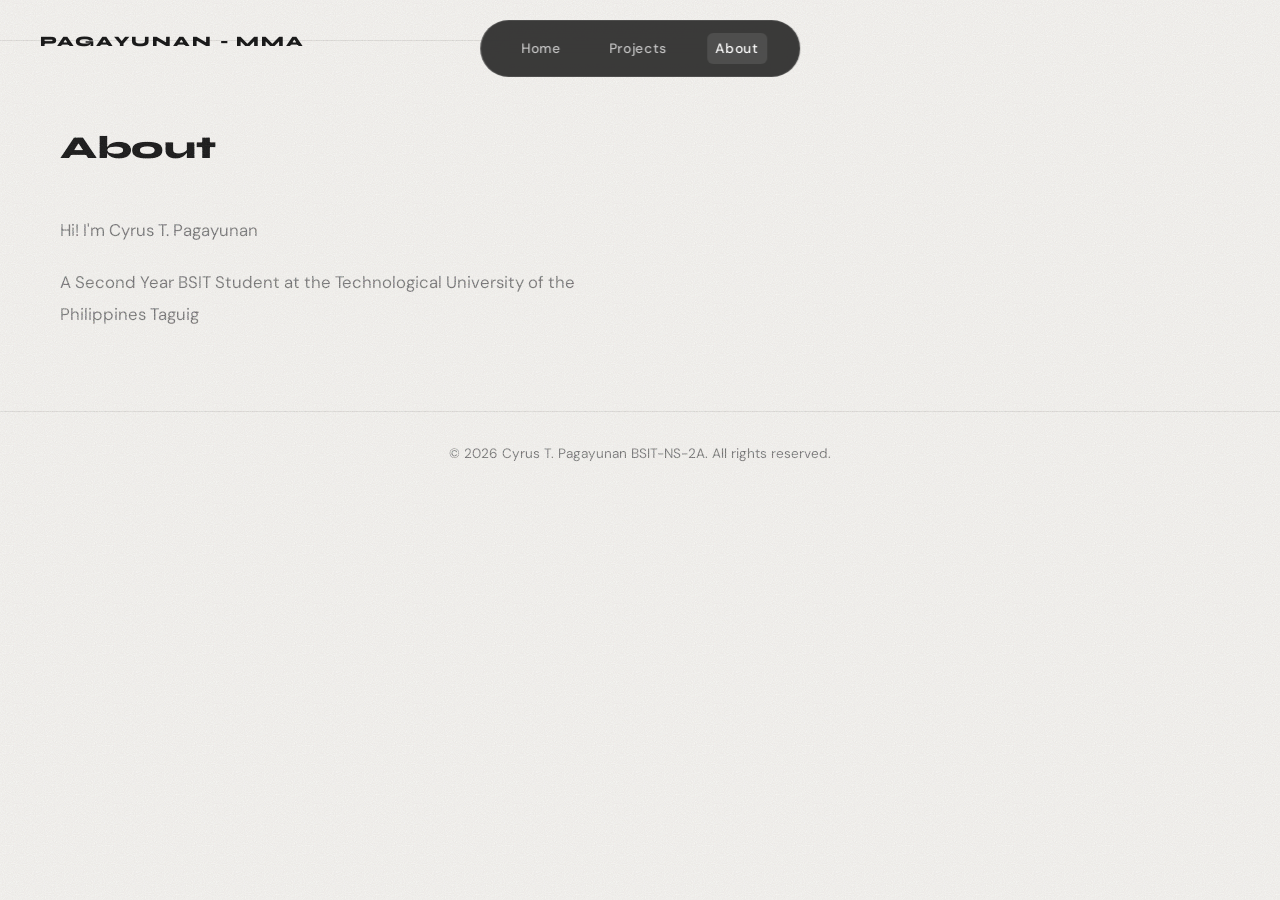
==== about.html @ d6b0d002 "CSS Update" ====
<!DOCTYPE html>
<html lang="en">
<head>
  <meta charset="UTF-8" />
  <meta name="viewport" content="width=device-width, initial-scale=1.0"/>
  <title>About | Pagayunan - MMA</title>
  <link rel="stylesheet" href="style.css" />
  <link href="https://fonts.googleapis.com/css2?family=Syne:wght@400;600;700;800&family=DM+Sans:ital,wght@0,300;0,400;0,500;1,300&display=swap" rel="stylesheet"/>
</head>
<body>

  <!-- NAVBAR -->
  <nav class="navbar">
    <a href="index.html" class="brand-logo">PAGAYUNAN - MMA</a>
    <ul class="nav-links">
      <li><a href="index.html">Home</a></li>
      <li><a href="index.html#projects">Projects</a></li>
      <li><a href="about.html" class="active">About</a></li>
    </ul>
  </nav>

  <!-- ABOUT HERO -->
  <section class="about">
    <h2 class="section-title">About</h2>
    <div class="about-content">
      <p>Hi! I'm Cyrus T. Pagayunan</p>
      <p style="margin-top: 20px;">A Second Year BSIT Student at the Technological University of the Philippines Taguig</p>
    </div>
  </section>

  <!-- FOOTER -->
  <footer class="footer">
    <p>© 2026 Cyrus T. Pagayunan BSIT-NS-2A. All rights reserved.</p>
  </footer>

</body>
</html>
---- style.css ----
/* =============================================
   GLOBAL RESET & VARIABLES
   ============================================= */
*, *::before, *::after {
  margin: 0;
  padding: 0;
  box-sizing: border-box;
}

:root {
  --bg:        #EAE8E4;
  --bg2:       #D9D7D3;
  --bg3:       #CFC8C0;
  --border:    #D0CECA;
  --text:      #1A1A1A;
  --text-muted:#666666;
  --accent:    #1A1A1A;
  --accent2:   #333333;
  --radius:    12px;
  --font-head: 'Syne', sans-serif;
  --font-body: 'DM Sans', sans-serif;
}

html { scroll-behavior: smooth; }

body {
  background-color: var(--bg);
  color: var(--text);
  font-family: var(--font-body);
  font-size: 16px;
  line-height: 1.7;
  position: relative;
  animation: pageTransition 0.6s ease-out;
}

@keyframes pageTransition {
  from {
    opacity: 0;
    transform: translateY(10px);
  }
  to {
    opacity: 1;
    transform: translateY(0);
  }
}

body::before {
  content: '';
  position: fixed;
  top: 0;
  left: 0;
  width: 100%;
  height: 100%;
  background-image: url('data:image/svg+xml,<svg xmlns="http://www.w3.org/2000/svg" width="100" height="100"><filter id="noise"><feTurbulence type="fractalNoise" baseFrequency="0.9" numOctaves="4" /><feColorMatrix type="saturate" values="0.3" /></filter><rect width="100" height="100" fill="%23EAE8E4" filter="url(%23noise)" /><rect width="100" height="100" fill="%231A1A1A" opacity="0.03" filter="url(%23noise)" /></svg>');
  pointer-events: none;
  z-index: 1;
  mix-blend-mode: overlay;
}

a { text-decoration: none; color: inherit; }
img { max-width: 100%; display: block; border-radius: var(--radius); }

/* =============================================
   NAVBAR
   ============================================= */
.navbar {
  display: flex;
  align-items: center;
  justify-content: space-between;
  padding: 20px 40px;
  position: relative;
  z-index: 100;
  pointer-events: none;
}

.brand-logo {
  font-family: var(--font-head);
  font-weight: 800;
  font-size: 0.9rem;
  letter-spacing: 0.15em;
  color: var(--text);
  pointer-events: auto;
  z-index: 101;
  position: absolute;
  top: 30px;
  left: 40px;
  text-decoration: none;
  transition: all 0.2s ease;
}

.brand-logo:hover {
  opacity: 0.7;
  letter-spacing: 0.2em;
}

.nav-links {
  list-style: none;
  display: flex;
  gap: 32px;
  position: fixed;
  top: 20px;
  left: 50%;
  transform: translateX(-50%);
  background: rgba(26, 26, 26, 0.85);
  backdrop-filter: blur(12px);
  border: 1px solid rgba(255, 255, 255, 0.1);
  border-radius: 50px;
  padding: 12px 32px;
  pointer-events: auto;
  z-index: 101;
}

.nav-links a {
  font-size: 0.85rem;
  font-weight: 500;
  color: #ffffff;
  letter-spacing: 0.05em;
  transition: all 0.2s ease;
  opacity: 0.7;
  display: inline-block;
  padding: 4px 8px;
  border-radius: 6px;
}

.nav-links a:hover,
.nav-links a.active {
  color: #ffffff;
  opacity: 1;
  background: rgba(255, 255, 255, 0.1);
}

/* =============================================
   HERO (index.html)
   ============================================= */
.hero {
  min-height: 88vh;
  display: flex;
  flex-direction: column;
  justify-content: center;
  padding: 80px 60px;
  position: relative;
  overflow: hidden;
}

.hero::before {
  content: '';
  position: absolute;
  top: -200px; right: -200px;
  width: 600px; height: 600px;
  border-radius: 50%;
  background: radial-gradient(circle, rgba(26,26,26,0.04) 0%, transparent 70%);
  pointer-events: none;
}

.hero-tag {
  font-size: 0.8rem;
  letter-spacing: 0.25em;
  text-transform: uppercase;
  color: var(--accent);
  margin-bottom: 20px;
  font-weight: 500;
}

.hero-title {
  font-family: var(--font-head);
  font-size: clamp(3.5rem, 9vw, 7rem);
  font-weight: 800;
  line-height: 1;
  letter-spacing: -0.02em;
  margin-bottom: 24px;
}

.hero-title .accent { color: var(--accent); }

.hero-sub {
  max-width: 480px;
  color: var(--text-muted);
  font-size: 1.05rem;
  margin-bottom: 40px;
}

.btn-primary {
  display: inline-block;
  background: var(--accent);
  color: #EAE8E4;
  font-family: var(--font-head);
  font-weight: 700;
  font-size: 0.9rem;
  letter-spacing: 0.08em;
  text-transform: uppercase;
  padding: 14px 32px;
  border-radius: 100px;
  transition: opacity 0.2s, transform 0.2s;
}

.btn-primary:hover {
  opacity: 0.85;
  transform: translateY(-2px);
}

/* =============================================
   SECTION TITLES
   ============================================= */
.section-title {
  font-family: var(--font-head);
  font-size: 2rem;
  font-weight: 800;
  letter-spacing: -0.01em;
  margin-bottom: 40px;
}

/* =============================================
   PROJECTS GRID (index.html)
   ============================================= */
.projects {
  padding: 80px 60px;
  border-top: 1px solid var(--border);
}

.projects-grid {
  display: grid;
  grid-template-columns: repeat(auto-fill, minmax(320px, 1fr));
  gap: 24px;
}

.project-card {
  background: var(--bg2);
  border: 1px solid var(--border);
  border-radius: var(--radius);
  overflow: hidden;
  transition: transform 0.25s, border-color 0.25s;
  display: block;
}

.project-card:hover {
  transform: translateY(-6px);
  border-color: var(--accent);
}

.placeholder-card { cursor: default; }
.placeholder-card:hover { transform: none; border-color: var(--border); }

.card-thumb {
  background: var(--bg3);
  height: 200px;
  display: flex;
  align-items: center;
  justify-content: center;
  border-bottom: 1px solid var(--border);
}

.card-thumb-placeholder { font-size: 3rem; }

.card-body { padding: 24px; }

.card-tag {
  font-size: 0.72rem;
  letter-spacing: 0.18em;
  text-transform: uppercase;
  color: var(--accent);
  font-weight: 600;
}

.card-body h3 {
  font-family: var(--font-head);
  font-size: 1.2rem;
  font-weight: 700;
  margin: 8px 0;
}

.card-body p {
  color: var(--text-muted);
  font-size: 0.9rem;
  margin-bottom: 16px;
}

.card-tools {
  display: flex;
  flex-wrap: wrap;
  gap: 8px;
}

.card-tools span {
  font-size: 0.75rem;
  padding: 4px 10px;
  background: var(--bg3);
  border: 1px solid var(--border);
  border-radius: 100px;
  color: var(--text-muted);
}

/* =============================================
   IFRAME CONTAINER
   ============================================= */
.iframe-container {
  background: var(--bg2);
  border: 1px solid #1A1A1A;
  border-radius: var(--radius);
  overflow: hidden;
  min-height: 600px;
  display: flex;
  align-items: center;
  justify-content: center;
}

.preview-iframe {
  width: 100%;
  height: 100%;
  border: none;
  min-height: 600px;
}

/* =============================================
   ABOUT (index.html)
   ============================================= */
.about {
  padding: 80px 60px;
  border-top: 1px solid var(--border);
  max-width: 700px;
}

.about-content p {
  font-size: 1.05rem;
  color: var(--text-muted);
  line-height: 1.9;
}

/* =============================================
   FOOTER
   ============================================= */
.footer {
  padding: 30px 60px;
  border-top: 1px solid var(--border);
  text-align: center;
  color: var(--text-muted);
  font-size: 0.85rem;
}

/* =============================================
   PROJECT PAGE HERO (rotoscope.html)
   ============================================= */
.project-hero {
  padding: 80px 60px 60px;
  border-bottom: 1px solid var(--border);
}

.back-link {
  display: inline-flex;
  align-items: center;
  gap: 8px;
  font-size: 0.85rem;
  color: var(--text-muted);
  margin-bottom: 32px;
  transition: color 0.2s;
}
.back-link:hover { color: var(--text); }

.project-hero-tag {
  font-size: 0.78rem;
  letter-spacing: 0.2em;
  text-transform: uppercase;
  color: var(--accent);
  font-weight: 600;
  margin-bottom: 16px;
}

.project-hero h1 {
  font-family: var(--font-head);
  font-size: clamp(2rem, 5vw, 3.8rem);
  font-weight: 800;
  line-height: 1.1;
  letter-spacing: -0.02em;
  margin-bottom: 16px;
  max-width: 700px;
}

.project-hero p {
  color: var(--text-muted);
  font-size: 1.05rem;
  max-width: 580px;
  margin-bottom: 28px;
}

.tool-badges {
  display: flex;
  flex-wrap: wrap;
  gap: 10px;
  margin-bottom: 8px;
}

.tool-badge {
  font-size: 0.8rem;
  font-weight: 500;
  padding: 6px 16px;
  background: var(--bg3);
  border: 1px solid var(--border);
  border-radius: 100px;
  color: var(--text);
}

.disclaimer {
  font-size: 0.8rem;
  color: var(--text-muted);
  font-style: italic;
  margin-top: 12px;
}

/* =============================================
   VIDEO SECTION
   ============================================= */
.video-section {
  padding: 60px;
  border-bottom: 1px solid var(--border);
}

.video-wrapper {
  position: relative;
  padding-bottom: 56.25%;
  height: 0;
  border-radius: var(--radius);
  overflow: hidden;
  background: var(--bg3);
  max-width: 900px;
}

.video-wrapper iframe {
  position: absolute;
  top: 0; left: 0;
  width: 100%; height: 100%;
  border: none;
  border-radius: var(--radius);
}

.video-placeholder {
  position: absolute;
  top: 0; left: 0;
  width: 100%; height: 100%;
  display: flex;
  align-items: center;
  justify-content: center;
  background: var(--bg3);
  border: 2px dashed var(--border);
  border-radius: var(--radius);
  font-size: 1.1rem;
  color: var(--text-muted);
}

.video-placeholder p {
  margin: 0;
}

/* =============================================
   STEPS SECTION
   ============================================= */
.steps-section {
  padding: 80px 60px;
  border-bottom: 1px solid var(--border);
}

.steps-list {
  display: flex;
  flex-direction: column;
  gap: 60px;
  max-width: 860px;
}

.step-item {
  display: grid;
  grid-template-columns: 60px 1fr;
  gap: 24px;
  align-items: start;
}

.step-num {
  font-family: var(--font-head);
  font-size: 3rem;
  font-weight: 800;
  color: var(--border);
  line-height: 1;
  user-select: none;
}

.step-text h5 {
  font-family: var(--font-head);
  font-size: 1.1rem;
  font-weight: 700;
  margin-bottom: 8px;
  color: var(--text);
}

.step-text p {
  color: var(--text-muted);
  font-size: 0.95rem;
  margin-bottom: 16px;
}

.step-text img {
  width: 100%;
  max-width: 600px;
  border: 1px solid var(--border);
  border-radius: var(--radius);
}

/* =============================================
   WEEKLY PROGRESS TABS
   ============================================= */
.progress-section {
  padding: 80px 60px;
}

.weeks-tabs {
  display: flex;
  flex-wrap: wrap;
  gap: 8px;
  margin-bottom: 40px;
}

.week-btn {
  padding: 8px 18px;
  border: 1px solid var(--border);
  border-radius: 100px;
  background: transparent;
  color: var(--text-muted);
  font-family: var(--font-body);
  font-size: 0.85rem;
  cursor: pointer;
  transition: all 0.2s;
}

.week-btn:hover {
  border-color: var(--accent);
  color: var(--text);
}

.week-btn.active {
  background: var(--accent);
  border-color: var(--accent);
  color: #EAE8E4;
  font-weight: 600;
}

.week-content {
  background: var(--bg2);
  border: 1px solid var(--border);
  border-radius: var(--radius);
  padding: 36px;
  min-height: 200px;
  animation: fadeIn 0.3s ease;
}

.week-content h4 {
  font-family: var(--font-head);
  font-size: 1.1rem;
  margin-bottom: 12px;
  color: var(--accent);
}

.week-content p {
  color: var(--text-muted);
  font-size: 0.95rem;
}

@keyframes fadeIn {
  from { opacity: 0; transform: translateY(10px); }
  to   { opacity: 1; transform: translateY(0); }
}

/* =============================================
   RESPONSIVE
   ============================================= */
@media (max-width: 768px) {
  .navbar { padding: 16px 24px; }
  .nav-links { gap: 20px; }
  .hero, .projects, .about, .footer,
  .project-hero, .video-section,
  .steps-section, .progress-section { padding-left: 24px; padding-right: 24px; }
  .step-item { grid-template-columns: 40px 1fr; }
  .step-num { font-size: 2rem; }
}

/* =============================================
   SOLARSYSTEM
   ============================================= */

.solar-body {
  height: 100%;
  overflow: hidden;
  display: flex;
  align-items: center;
  justify-content: center;
}

.solar-container {
  text-align: center;
  display: flex;
  flex-direction: column;
  align-items: center;
  justify-content: center;
  padding: 40px 20px;
}

.solar-title {
  font-family: var(--font-head);
  font-size: clamp(2.5rem, 8vw, 4.5rem);
  font-weight: 800;
  letter-spacing: -0.02em;
  line-height: 1;
  margin-bottom: 20px;
}

.solar-hr {
  width: 60px;
  height: 1px;
  background-color: var(--text);
  border: none;
  margin: 24px 0;
}

.solar-sub {
  font-family: var(--font-body);
  font-size: clamp(0.9rem, 2vw, 1.1rem);
  font-weight: 400;
  letter-spacing: 0.1em;
  text-transform: uppercase;
  color: var(--text);
  opacity: 0.8;
}
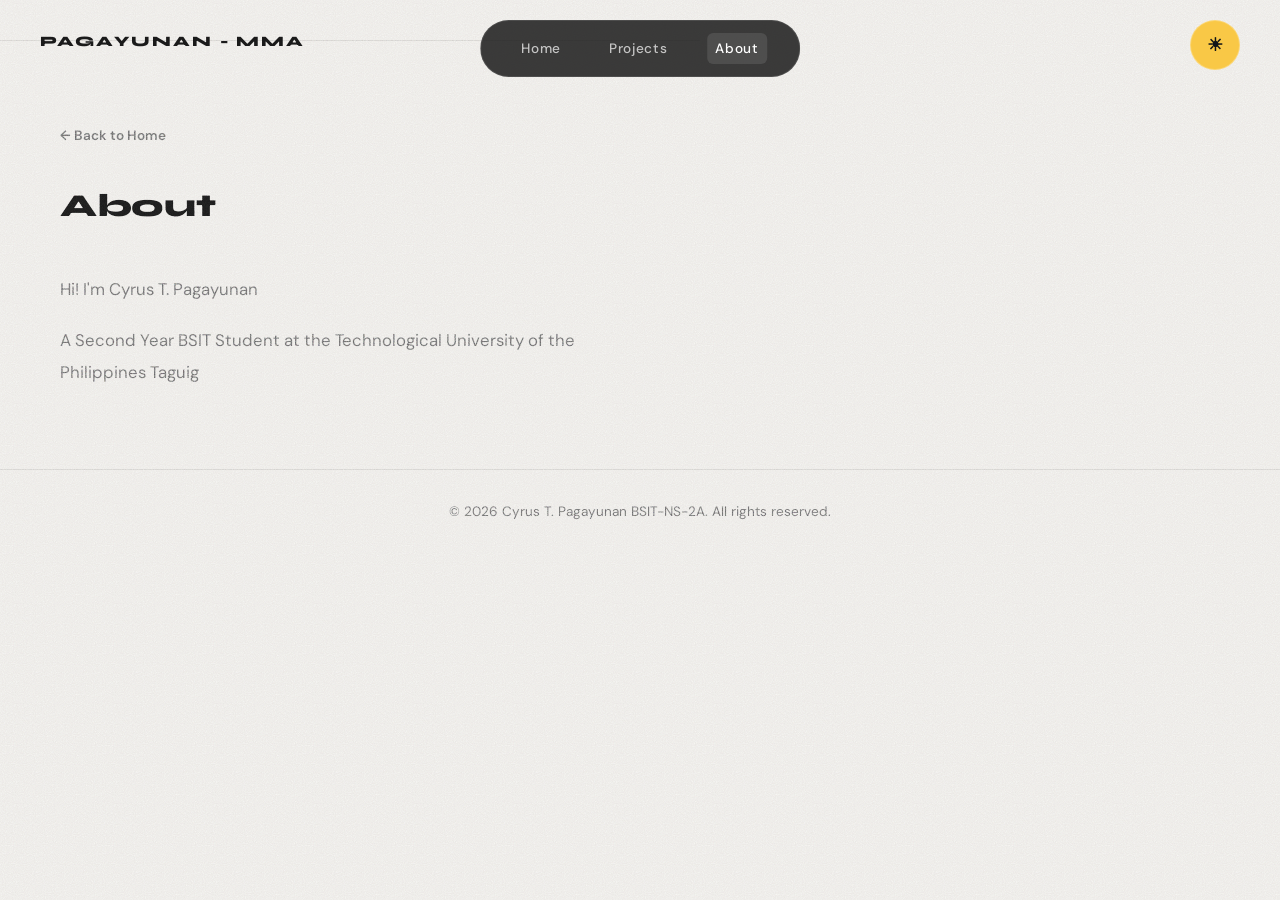
==== commit cd9df3d7: "dark mode" ====
--- a/about.html
+++ b/about.html
@@ -1,13 +1,13 @@
 <!DOCTYPE html>
 <html lang="en">
 <head>
-  <meta charset="UTF-8" />
-  <meta name="viewport" content="width=device-width, initial-scale=1.0"/>
+  <meta charset="UTF-8">
+  <meta name="viewport" content="width=device-width, initial-scale=1.0">
   <title>About | Pagayunan - MMA</title>
-  <link rel="stylesheet" href="style.css" />
-  <link href="https://fonts.googleapis.com/css2?family=Syne:wght@400;600;700;800&family=DM+Sans:ital,wght@0,300;0,400;0,500;1,300&display=swap" rel="stylesheet"/>
+  <link rel="stylesheet" href="style.css">
+  <link href="https://fonts.googleapis.com/css2?family=Syne:wght@400;600;700;800&family=DM+Sans:ital,wght@0,300;0,400;0,500;1,300&display=swap" rel="stylesheet">
 </head>
-<body>
+<body id="top">
 
   <!-- NAVBAR -->
   <nav class="navbar">
@@ -17,10 +17,12 @@
       <li><a href="index.html#projects">Projects</a></li>
       <li><a href="about.html" class="active">About</a></li>
     </ul>
+    <button type="button" class="theme-toggle" aria-label="Toggle dark mode">☀</button>
   </nav>
 
   <!-- ABOUT HERO -->
   <section class="about">
+    <a href="index.html" class="back-link">← Back to Home</a>
     <h2 class="section-title">About</h2>
     <div class="about-content">
       <p>Hi! I'm Cyrus T. Pagayunan</p>
@@ -33,5 +35,30 @@
     <p>© 2026 Cyrus T. Pagayunan BSIT-NS-2A. All rights reserved.</p>
   </footer>
 
+  <a href="#top" class="back-to-top">↑</a>
+  <script>
+    const backTopBtn = document.querySelector('.back-to-top');
+    const themeToggle = document.querySelector('.theme-toggle');
+    const applyTheme = theme => {
+      document.body.classList.toggle('dark', theme === 'dark');
+      if (!themeToggle) return;
+      themeToggle.textContent = theme === 'dark' ? '☾' : '☀';
+      themeToggle.style.color = theme === 'dark' ? '#FFFFFF' : '#111418';
+    };
+    const savedTheme = localStorage.getItem('theme');
+    applyTheme(savedTheme === 'dark' ? 'dark' : 'light');
+    if (themeToggle) {
+      themeToggle.addEventListener('click', () => {
+        const next = document.body.classList.contains('dark') ? 'light' : 'dark';
+        applyTheme(next);
+        localStorage.setItem('theme', next);
+      });
+    }
+    window.addEventListener('scroll', () => {
+      if (!backTopBtn) return;
+      if (window.scrollY > 260) backTopBtn.classList.add('show');
+      else backTopBtn.classList.remove('show');
+    });
+  </script>
 </body>
 </html>
--- a/style.css
+++ b/style.css
@@ -7,26 +7,14 @@
   box-sizing: border-box;
 }
 
-:root {
-  --bg:        #EAE8E4;
-  --bg2:       #D9D7D3;
-  --bg3:       #CFC8C0;
-  --border:    #D0CECA;
-  --text:      #1A1A1A;
-  --text-muted:#666666;
-  --accent:    #1A1A1A;
-  --accent2:   #333333;
-  --radius:    12px;
-  --font-head: 'Syne', sans-serif;
-  --font-body: 'DM Sans', sans-serif;
-}
+
 
 html { scroll-behavior: smooth; }
 
 body {
-  background-color: var(--bg);
-  color: var(--text);
-  font-family: var(--font-body);
+  background-color: #EAE8E4;
+  color: #1A1A1A;
+  font-family: 'DM Sans', sans-serif;
   font-size: 16px;
   line-height: 1.7;
   position: relative;
@@ -58,7 +46,7 @@
 }
 
 a { text-decoration: none; color: inherit; }
-img { max-width: 100%; display: block; border-radius: var(--radius); }
+img { max-width: 100%; display: block; border-radius: 12px; }
 
 /* =============================================
    NAVBAR
@@ -70,16 +58,14 @@
   padding: 20px 40px;
   position: relative;
   z-index: 100;
-  pointer-events: none;
 }
 
 .brand-logo {
-  font-family: var(--font-head);
+  font-family: 'Syne', sans-serif;
   font-weight: 800;
   font-size: 0.9rem;
   letter-spacing: 0.15em;
-  color: var(--text);
-  pointer-events: auto;
+  color: #1A1A1A;
   z-index: 101;
   position: absolute;
   top: 30px;
@@ -102,12 +88,199 @@
   left: 50%;
   transform: translateX(-50%);
   background: rgba(26, 26, 26, 0.85);
-  backdrop-filter: blur(12px);
   border: 1px solid rgba(255, 255, 255, 0.1);
   border-radius: 50px;
   padding: 12px 32px;
-  pointer-events: auto;
   z-index: 101;
+  /* nav-links uses hardcoded colors for dark contrast, no var fallbacks needed */
+}
+
+.theme-toggle {
+  position: absolute;
+  top: 20px;
+  right: 40px;
+  z-index: 102;
+  width: 50px;
+  height: 50px;
+  border: 1px solid rgba(255, 255, 255, 0.25);
+  border-radius: 50%;
+  background: #F9C846;
+  color: #111418;
+  display: grid;
+  place-items: center;
+  font-size: 1.1rem;
+  font-family: 'Segoe UI Symbol', Arial, sans-serif;
+  font-weight: 700;
+  cursor: pointer;
+  transition: transform 0.2s ease, background 0.2s ease, border-color 0.2s ease;
+}
+
+.theme-toggle:hover {
+  transform: translateY(-2px);
+  background: #F9D66A;
+}
+
+body.dark .theme-toggle {
+  background: #FFD74A;
+  color: #FFFFFF;
+  border-color: rgba(255, 255, 255, 0.4);
+}
+
+body.dark {
+  background-color: #0D1117;
+  color: #E5E7EB;
+  animation: none;
+}
+
+body.dark .brand-logo,
+body.dark .hero-tag,
+body.dark .project-hero-tag,
+body.dark .section-title,
+body.dark .card-tag,
+body.dark .solar-hero h1,
+body.dark .solar-hero p,
+body.dark .about-content p,
+body.dark .planet-description,
+body.dark .planet-meta .meta-item,
+body.dark .planet-meta .meta-item span,
+body.dark .planet-meta .info-label,
+body.dark .planet-meta .info-value,
+body.dark .planet-stats,
+body.dark .planet-stats .planet-stat,
+body.dark .planet-stats .planet-stat span,
+body.dark .planet-card h2,
+body.dark .planet-card span,
+body.dark .footer,
+body.dark .week-card p,
+body.dark .back-link,
+body.dark .calculator-card p,
+body.dark .calculator-button,
+body.dark .calculator-footnote,
+body.dark .info-label,
+body.dark .info-value {
+  color: #E5E7EB;
+}
+
+body.dark .solar-hero .back-link {
+  color: #E5E7EB;
+}
+
+body.dark .step-num,
+body.dark .step-text h3,
+body.dark .step-text p,
+body.dark .step-text img,
+body.dark .tools-grid .tool-item h4,
+body.dark .tools-grid .tool-item p,
+body.dark .planet-meta .meta-item,
+body.dark .planet-meta .meta-item span,
+body.dark .planet-meta .info-label,
+body.dark .planet-meta .info-value,
+body.dark .planet-stat,
+body.dark .planet-stat .stat-label,
+body.dark .planet-stat .stat-value {
+  color: #E5E7EB;
+}
+
+body.dark .step-num {
+  color: #BCCAD6;
+}
+
+body.dark .step-text img {
+  border-color: rgba(255, 255, 255, 0.12);
+}
+
+body.dark .planet-meta .meta-item {
+  background: rgba(255, 255, 255, 0.03);
+  border: 1px solid rgba(255, 255, 255, 0.08);
+  border-radius: 18px;
+  padding: 16px;
+}
+
+body.dark .planet-stat + .planet-stat {
+  border-top-color: rgba(255, 255, 255, 0.12);
+}
+
+body.dark .navbar {
+  background: transparent;
+}
+
+body.dark .nav-links {
+  background: rgba(10, 14, 22, 0.92);
+  border-color: rgba(255, 255, 255, 0.12);
+}
+
+body.dark .nav-links a {
+  color: #F4F7FB;
+}
+
+body.dark .btn-primary {
+  background: #EAE8E4;
+  color: #111418;
+}
+
+body.dark .project-card,
+body.dark .week-card,
+body.dark .planet-card,
+body.dark .about,
+body.dark .orbit-placeholder,
+body.dark .video-wrapper,
+body.dark .orbit-video-wrapper,
+body.dark .calculator-card,
+body.dark .calculator-input,
+body.dark .calculator-button,
+body.dark .tools-grid .tool-item {
+  background: #141A24;
+  border-color: rgba(255, 255, 255, 0.08);
+}
+
+body.dark .planet-card {
+  background: #141A24;
+}
+
+body.dark .planet-meta .meta-item,
+body.dark .planet-stats,
+body.dark .planet-stats .planet-stat,
+body.dark .planet-card .planet-info-wrapper,
+body.dark .planet-card .meta-item,
+body.dark .calculator-card,
+body.dark .calculator-card-header h2,
+body.dark .calculator-card p,
+body.dark .calculator-button,
+body.dark .calculator-footnote,
+body.dark .planet-card h2,
+body.dark .planet-card span,
+body.dark .info-label,
+body.dark .info-value {
+  color: #E5E7EB;
+}
+
+body.dark .card-thumb {
+  background: #1D242E;
+}
+
+body.dark .section-title {
+  color: #F4F7FB;
+}
+
+body.dark .footer {
+  color: #8B96A4;
+}
+
+body.dark .card-body p,
+body.dark .solar-hero p,
+body.dark .overview-section p,
+body.dark .planet-description,
+body.dark .planet-meta .meta-item,
+body.dark .planet-meta .meta-item span,
+body.dark .card-tag,
+body.dark .card-tools span,
+body.dark .stat-label,
+body.dark .stat-value,
+body.dark .week-card p,
+body.dark .card-thumb-placeholder,
+body.dark .back-link,
+body.dark .hero-sub {
+  color: #E5E7EB;
 }
 
 .nav-links a {
@@ -156,13 +329,13 @@
   font-size: 0.8rem;
   letter-spacing: 0.25em;
   text-transform: uppercase;
-  color: var(--accent);
+  color: #1A1A1A;
   margin-bottom: 20px;
   font-weight: 500;
 }
 
 .hero-title {
-  font-family: var(--font-head);
+  font-family: 'Syne', sans-serif;
   font-size: clamp(3.5rem, 9vw, 7rem);
   font-weight: 800;
   line-height: 1;
@@ -170,20 +343,20 @@
   margin-bottom: 24px;
 }
 
-.hero-title .accent { color: var(--accent); }
+.hero-title .accent { color: #1A1A1A; }
 
 .hero-sub {
   max-width: 480px;
-  color: var(--text-muted);
+  color: #666666;
   font-size: 1.05rem;
   margin-bottom: 40px;
 }
 
 .btn-primary {
   display: inline-block;
-  background: var(--accent);
+  background: #1A1A1A;
   color: #EAE8E4;
-  font-family: var(--font-head);
+  font-family: 'Syne', sans-serif;
   font-weight: 700;
   font-size: 0.9rem;
   letter-spacing: 0.08em;
@@ -198,11 +371,53 @@
   transform: translateY(-2px);
 }
 
+.back-link {
+  display: inline-flex;
+  align-items: center;
+  gap: 0.5rem;
+  color: #1A1A1A;
+  font-weight: 600;
+  text-decoration: none;
+  transition: opacity 0.2s ease;
+}
+
+.back-link:hover {
+  opacity: 0.8;
+}
+
+.back-to-top {
+  position: fixed;
+  bottom: 28px;
+  right: 28px;
+  z-index: 999;
+  display: inline-flex;
+  align-items: center;
+  justify-content: center;
+  width: 52px;
+  height: 52px;
+  border-radius: 50%;
+  background: rgba(26, 26, 26, 0.92);
+  color: #F4F2EE;
+  text-decoration: none;
+  font-size: 0.95rem;
+  opacity: 0;
+  visibility: hidden;
+  transform: translateY(10px);
+  transition: opacity 0.25s ease, transform 0.25s ease, visibility 0.25s ease;
+  box-shadow: 0 18px 40px rgba(0, 0, 0, 0.25);
+}
+
+.back-to-top.show {
+  opacity: 1;
+  visibility: visible;
+  transform: translateY(0);
+}
+
 /* =============================================
    SECTION TITLES
    ============================================= */
 .section-title {
-  font-family: var(--font-head);
+  font-family: 'Syne', sans-serif;
   font-size: 2rem;
   font-weight: 800;
   letter-spacing: -0.01em;
@@ -214,88 +429,819 @@
    ============================================= */
 .projects {
   padding: 80px 60px;
-  border-top: 1px solid var(--border);
+  border-top: 1px solid #D0CECA;
 }
 
 .projects-grid {
   display: grid;
-  grid-template-columns: repeat(auto-fill, minmax(320px, 1fr));
+  grid-template-columns: repeat(auto-fit, minmax(320px, 420px));
+  justify-content: center;
   gap: 24px;
 }
 
 .project-card {
-  background: var(--bg2);
-  border: 1px solid var(--border);
-  border-radius: var(--radius);
+  background: #D9D7D3;
+  border: 1px solid #D0CECA;
+  border-radius: 20px;
   overflow: hidden;
-  transition: transform 0.25s, border-color 0.25s;
-  display: block;
+  transition: transform 0.3s ease, box-shadow 0.3s ease, border-color 0.3s ease;
+  position: relative;
+  display: flex;
+  flex-direction: column;
+  align-items: center;
+  text-align: center;
+}
+
+.project-card::before {
+  content: '';
+  position: absolute;
+  inset: 0;
+  border-radius: inherit;
+  box-shadow: inset 0 0 0 rgba(255, 255, 255, 0);
+  opacity: 0;
+  transition: opacity 0.3s ease;
+  pointer-events: none;
 }
 
 .project-card:hover {
-  transform: translateY(-6px);
-  border-color: var(--accent);
+  transform: translateY(-8px);
+  border-color: #1A1A1A;
+  box-shadow: 0 28px 60px rgba(26, 26, 26, 0.14), 0 0 42px rgba(66, 120, 255, 0.18);
+}
+
+.project-card:hover::before {
+  opacity: 1;
+  box-shadow: inset 0 0 120px rgba(66, 120, 255, 0.08);
 }
 
 .placeholder-card { cursor: default; }
-.placeholder-card:hover { transform: none; border-color: var(--border); }
+.placeholder-card:hover { transform: none; border-color: #D0CECA; }
 
 .card-thumb {
-  background: var(--bg3);
-  height: 200px;
+  background: #CFC8C0;
+  height: 220px;
   display: flex;
   align-items: center;
   justify-content: center;
-  border-bottom: 1px solid var(--border);
-}
-
-.card-thumb-placeholder { font-size: 3rem; }
-
-.card-body { padding: 24px; }
+  border-bottom: 1px solid #D0CECA;
+}
+
+.card-thumb-placeholder { font-size: 4rem; }
+
+.card-body {
+  padding: 24px;
+  display: flex;
+  flex-direction: column;
+  align-items: center;
+  gap: 12px;
+}
 
 .card-tag {
   font-size: 0.72rem;
   letter-spacing: 0.18em;
   text-transform: uppercase;
-  color: var(--accent);
+  color: #1A1A1A;
   font-weight: 600;
 }
 
 .card-body h3 {
-  font-family: var(--font-head);
-  font-size: 1.2rem;
+  font-family: 'Syne', sans-serif;
+  font-size: 1.3rem;
   font-weight: 700;
   margin: 8px 0;
 }
 
 .card-body p {
-  color: var(--text-muted);
-  font-size: 0.9rem;
+  color: #666666;
+  font-size: 0.95rem;
+  margin-bottom: 0;
+}
+
+.card-tools {
+  display: flex;
+  justify-content: center;
+  gap: 10px;
+  align-items: center;
+  margin-top: 12px;
+}
+
+.video-section {
+  padding: 80px 60px;
+}
+
+.video-wrapper {
+  width: min(100%, 760px);
+  aspect-ratio: 16 / 9;
+  margin: 0 auto;
+  border-radius: 28px;
+  overflow: hidden;
+  box-shadow: 0 32px 80px rgba(0, 0, 0, 0.18);
+  background: #000;
+}
+
+.video-wrapper iframe {
+  width: 100%;
+  height: 100%;
+  display: block;
+  border: none;
+}
+
+.progress-grid {
+  display: grid;
+  grid-template-columns: repeat(3, minmax(0, 1fr));
+  gap: 20px;
+}
+
+.week-card {
+  position: relative;
+  background: #F4F2EE;
+  border: 1px solid rgba(26, 26, 26, 0.08);
+  border-radius: 26px;
+  padding: 22px;
+  display: flex;
+  flex-direction: column;
+  align-items: center;
+  justify-content: flex-start;
+  gap: 18px;
+  transition: transform 0.25s ease, box-shadow 0.25s ease, background 0.25s ease;
+  overflow: hidden;
+}
+
+.week-card iframe {
+  width: 100%;
+  min-height: 180px;
+  border-radius: 18px;
+  border: 1px solid #D0CECA;
+}
+
+
+.week-card {
+  position: relative;
+  background: #F4F2EE;
+  border: 1px solid rgba(26, 26, 26, 0.08);
+  border-radius: 26px;
+  padding: 24px;
+  display: flex;
+  flex-direction: column;
+  align-items: center;
+  justify-content: center;
+  min-height: 180px;
+  gap: 18px;
+  transition: transform 0.25s ease, box-shadow 0.25s ease, background 0.25s ease;
+  overflow: hidden;
+}
+
+.week-card::before {
+  content: '';
+  position: absolute;
+  inset: 0;
+  border-radius: inherit;
+  background: radial-gradient(circle at top, rgba(66, 120, 255, 0.16), transparent 45%);
+  opacity: 0;
+  transition: opacity 0.25s ease;
+  pointer-events: none;
+}
+
+.week-card:hover {
+  transform: translateY(-6px);
+  box-shadow: 0 28px 60px rgba(25, 25, 25, 0.12), 0 0 40px rgba(66, 120, 255, 0.14);
+}
+
+.week-card:hover::before {
+  opacity: 1;
+}
+
+.week-badge {
+  display: inline-flex;
+  align-items: center;
+  justify-content: center;
+  padding: 10px 18px;
+  border-radius: 999px;
+  background: #1A1A1A;
+  color: #EAE8E4;
+  font-size: 0.75rem;
+  letter-spacing: 0.18em;
+  text-transform: uppercase;
+  font-weight: 700;
+}
+
+.week-thumb {
+  width: 62px;
+  height: 62px;
+  display: grid;
+  place-items: center;
+  border-radius: 20px;
+  background: rgba(26, 26, 26, 0.08);
+  font-size: 1.8rem;
+}
+
+.week-card p {
+  margin: 0;
+  color: #4A4A4A;
+  font-size: 0.95rem;
+}
+
+@media (max-width: 1024px) {
+  .projects-grid {
+    grid-template-columns: repeat(auto-fit, minmax(280px, 1fr));
+  }
+
+  .progress-grid {
+    grid-template-columns: repeat(2, minmax(0, 1fr));
+  }
+}
+
+@media (max-width: 700px) {
+  .projects-grid {
+    grid-template-columns: 1fr;
+  }
+
+  .progress-grid {
+    grid-template-columns: 1fr;
+  }
+}
+
+.orbit-stage {
+  padding: 80px 60px;
+  display: flex;
+  justify-content: center;
+  align-items: center;
+}
+
+.orbit-placeholder {
+  width: 100%;
+  max-width: 1280px;
+  padding: 22px;
+  border-radius: 28px;
+  background: #D9D7D3;
+  box-shadow: 0 28px 70px rgba(0, 0, 0, 0.14);
+  transition: transform 0.25s ease, box-shadow 0.25s ease;
+  display: flex;
+  justify-content: center;
+  align-items: center;
+}
+
+.orbit-video-wrapper {
+  width: 100%;
+  max-width: 100%;
+  aspect-ratio: 16 / 9;
+  border-radius: 28px;
+  overflow: hidden;
+  background: #000;
+}
+
+.orbit-video-wrapper video {
+  width: 100%;
+  height: 100%;
+  object-fit: cover;
+}
+
+.orbit-placeholder:hover {
+  transform: translateY(-8px);
+  box-shadow: 0 34px 90px rgba(0, 0, 0, 0.2), 0 0 48px rgba(66, 120, 255, 0.16);
+}
+
+.orbit-video-wrapper {
+  width: 100%;
+  max-width: none;
+  aspect-ratio: 16 / 9;
+  border-radius: 28px;
+  overflow: hidden;
+  background: #000;
+}
+
+.planet-video-wrapper {
+  width: 100%;
+  max-width: 840px;
+  aspect-ratio: 16 / 9;
+  border-radius: 24px;
+  overflow: hidden;
+  background: #000;
+}
+
+.planet-video {
+  width: 100%;
+  height: 100%;
+  object-fit: cover;
+  display: block;
+}
+
+.planet-grid {
+  padding: 80px 60px;
+  display: grid;
+  grid-template-columns: repeat(auto-fit, minmax(320px, 1fr));
+  gap: 28px;
+}
+
+.planet-card-shell {
+  width: 100%;
+}
+
+.planet-card {
+  background: #F4F2EE;
+  border: 1px solid rgba(26, 26, 26, 0.08);
+  border-radius: 28px;
+  padding: 24px;
+  display: grid;
+  gap: 18px;
+  transition: transform 0.25s ease, box-shadow 0.25s ease, border-color 0.25s ease;
+}
+
+.planet-card:hover {
+  transform: translateY(-8px);
+  box-shadow: 0 34px 80px rgba(25, 25, 25, 0.14), 0 0 45px rgba(66, 120, 255, 0.16);
+  border-color: rgba(66, 120, 255, 0.24);
+}
+
+.planet-info-wrapper {
+  display: grid;
+  gap: 16px;
+}
+
+.planet-meta {
+  display: grid;
+  gap: 12px;
+}
+
+.planet-description,
+.planet-meta .meta-item,
+.planet-stats {
+  color: #4A4A4A;
+}
+
+@media (max-width: 860px) {
+  .orbit-stage,
+  .planet-grid,
+  .video-section,
+  .projects,
+  .overview-section {
+    padding-left: 24px;
+    padding-right: 24px;
+  }
+}
+
+
+/* =============================================
+   SOLAR SYSTEM PORTFOLIO PAGE
+   ============================================= */
+
+.solar-hero {
+  padding: 80px 40px 60px;
+  text-align: center;
+  position: relative;
+  z-index: 2;
+}
+
+.solar-hero h1 {
+  font-size: clamp(3rem, 6vw, 4rem);
+  font-weight: 800;
+  font-family: 'Syne', sans-serif;
   margin-bottom: 16px;
-}
-
-.card-tools {
+  color: #1A1A1A;
+}
+
+.solar-hero p {
+  font-size: 1.05rem;
+  color: #666;
+  max-width: 760px;
+  margin: 0 auto;
+  line-height: 1.8;
+}
+
+.solar-hero .back-link {
+  display: block;
+  margin: 0 0 32px 0;
+  text-align: left;
+  color: #1A1A1A;
+}
+
+.solar-hero .back-link:hover {
+  color: #333;
+}
+
+.orbit-stage {
+  padding: 40px 20px 0;
+}
+
+.orbit-placeholder {
+  width: 100%;
+  max-width: none;
+  margin: 40px auto;
+  aspect-ratio: 16 / 9;
+  border-radius: 24px;
+  background: transparent;
+  border: none;
+  display: flex;
+  justify-content: center;
+  align-items: center;
+  overflow: hidden;
+}
+
+.orbit-placeholder .orbit-video-wrapper,
+.orbit-placeholder .planet-video-wrapper {
+  display: flex;
+  width: 100%;
+  height: 100%;
+  min-width: 0;
+  min-height: 0;
+  padding: 0;
+  margin: 0;
+  background: transparent;
+}
+
+.orbit-placeholder .orbit-video,
+.orbit-placeholder .planet-video {
+  width: 100%;
+  height: 100%;
+  min-width: 100%;
+  min-height: 100%;
+  object-fit: cover;
+  object-position: center;
+  display: block;
+}
+
+.overview-section {
+  padding: 60px 24px;
+  width: 100%;
+  max-width: none;
+  margin: 0 auto;
+  border-bottom: 1px solid rgba(26, 26, 26, 0.1);
+}
+
+.overview-section h2 {
+  font-size: 2.5rem;
+  font-weight: 800;
+  font-family: 'Syne', sans-serif;
+  color: #1A1A1A;
+  margin-bottom: 24px;
+}
+
+.overview-section p {
+  margin-bottom: 24px;
+  font-size: 1.05rem;
+  line-height: 1.8;
+  color: #333;
+}
+
+.calculator-section {
+  padding: 24px 24px 0;
+  width: 100%;
+  max-width: 1320px;
+  margin: 0 auto 24px;
+}
+
+.calculator-card {
+  background: rgba(255, 255, 255, 0.96);
+  border: 1px solid rgba(26, 26, 26, 0.08);
+  border-radius: 28px;
+  padding: 28px 32px;
+  box-shadow: 0 20px 40px rgba(26, 26, 26, 0.08);
+}
+
+.calculator-card-header h2 {
+  font-family: 'Syne', sans-serif;
+  font-size: clamp(1.75rem, 2.5vw, 2.25rem);
+  margin-bottom: 18px;
+  color: #1A1A1A;
+}
+
+.calculator-form {
   display: flex;
   flex-wrap: wrap;
-  gap: 8px;
+  gap: 16px;
+  align-items: center;
+}
+
+.calculator-input {
+  flex: 1 1 300px;
+  min-width: 240px;
+  border: 1px solid rgba(26, 26, 26, 0.12);
+  border-radius: 16px;
+  padding: 16px 18px;
+  font-size: 1rem;
+  background: #ffffff;
+  color: #1A1A1A;
+  outline: none;
+}
+
+.calculator-input:focus {
+  border-color: #00adef;
+  box-shadow: 0 0 0 5px rgba(0, 173, 239, 0.12);
+}
+
+.calculator-button {
+  display: inline-flex;
+  align-items: center;
+  gap: 10px;
+  background: #00adef;
+  color: #ffffff;
+  border: none;
+  border-radius: 16px;
+  padding: 16px 28px;
+  font-size: 1rem;
+  font-weight: 700;
+  cursor: pointer;
+  transition: transform 0.2s ease, opacity 0.2s ease;
+}
+
+.calculator-button:hover {
+  transform: translateY(-2px);
+  opacity: 0.95;
+}
+
+.button-icon {
+  display: inline-flex;
+}
+
+.calculator-footnote {
+  margin-top: 18px;
+  color: #555;
+  font-size: 0.95rem;
+  line-height: 1.7;
+}
+
+.sr-only {
+  position: absolute;
+  width: 1px;
+  height: 1px;
+  padding: 0;
+  margin: -1px;
+  overflow: hidden;
+  clip-path: inset(50%);
+  white-space: nowrap;
+  border: 0;
+}
+
+.planet-stats {
+  display: grid;
+  grid-template-columns: 1fr;
+  background: rgba(255, 255, 255, 0.96);
+  border: 1px solid rgba(26, 26, 26, 0.08);
+  border-radius: 24px;
+  overflow: hidden;
+  margin-bottom: 24px;
+  box-shadow: 0 10px 30px rgba(26, 26, 26, 0.04);
+}
+
+.planet-stat {
+  display: grid;
+  grid-template-columns: 1fr auto;
+  align-items: center;
+  gap: 16px;
+  padding: 18px 22px;
+  background: transparent;
+  color: #1A1A1A;
+}
+
+.planet-stat + .planet-stat {
+  border-top: 1px solid rgba(26, 26, 26, 0.08);
+}
+
+.stat-label {
+  font-size: 0.85rem;
+  letter-spacing: 0.08em;
+  text-transform: uppercase;
+  color: #666;
+}
+
+.stat-value {
+  font-size: 1rem;
+  line-height: 1.5;
+  color: #1A1A1A;
+  text-align: right;
+}
+
+.orbit-placeholder .planet-video-wrapper {
+  padding: 0;
+}
+
+.orbit-placeholder .planet-video {
+  width: 100%;
+  height: 100%;
+}
+
+.planet-grid {
+  display: block;
+  width: 100%;
+  padding: 0;
+  margin: 0;
+  box-sizing: border-box;
+}
+
+.planet-card-shell {
+  width: 100%;
+  box-sizing: border-box;
+  padding: 12px 24px 24px;
+  margin: 24px auto;
+  max-width: 1320px;
+}
+
+.planet-card {
+  display: grid;
+  grid-template-columns: 1fr;
+  gap: 20px;
+  background: rgba(255, 255, 255, 0.92);
+  border: 1px solid rgba(26, 26, 26, 0.08);
+  border-radius: 24px;
+  padding: 0;
+  overflow: hidden;
+  margin: 0 auto;
+  width: 100%;
+  max-width: none;
+  align-items: stretch;
+  grid-auto-flow: row;
+}
+
+.planet-card .planet-video {
+  width: 100%;
+  height: 85%;
+  object-fit: cover;
+  margin: auto 0;
+  display: block;
+  background-color: #000000;
+}
+
+.planet-card .planet-video-wrapper {
+  display: flex;
+  flex-direction: column;
+  justify-content: center;
+  position: relative;
+  width: 100%;
+  padding: 20px 0;
+  background-color: #000000;
+  overflow: hidden;
+  align-self: stretch;
+}
+
+.planet-card .planet-info-wrapper {
+  padding: 28px;
+  order: 1;
+}
+
+.planet-card .planet-video-wrapper {
+  order: 2;
+}
+
+.planet-card .planet-info-wrapper h2 {
+  font-size: 2.25rem;
+  font-family: 'Syne', sans-serif;
+  margin-bottom: 16px;
+  color: #1A1A1A;
+}
+
+.planet-card .planet-info-wrapper .planet-description {
+  margin-bottom: 20px;
+  color: #333;
+  font-size: 1.05rem;
+  line-height: 1.8;
+}
+
+.planet-card .planet-meta {
+  display: grid;
+  grid-template-columns: repeat(2, minmax(220px, 1fr));
+  gap: 16px;
+  margin-bottom: 24px;
+}
+
+.planet-card .meta-item {
+  background: rgba(26, 26, 26, 0.04);
+  border-radius: 14px;
+  padding: 18px;
+}
+
+.planet-card .meta-item .info-label {
+  font-size: 0.85rem;
+  color: #666;
+  letter-spacing: 0.08em;
+  text-transform: uppercase;
+  margin-bottom: 8px;
+  display: block;
+}
+
+.planet-card .meta-item .info-value {
+  font-size: 1rem;
+  color: #1A1A1A;
+}
+
+.planet-card .fun-facts {
+  background: rgba(26, 26, 26, 0.05);
+  padding: 24px;
+  border-radius: 16px;
+}
+
+.planet-card .fun-facts h4 {
+  font-weight: 700;
+  margin-bottom: 14px;
+  color: #1A1A1A;
+}
+
+.planet-card .fun-facts ul {
+  list-style: none;
+  padding: 0;
+}
+
+.planet-card .fun-facts li {
+  position: relative;
+  padding-left: 20px;
+  margin-bottom: 10px;
+  color: #333;
+}
+
+.planet-card .fun-facts li::before {
+  content: '•';
+  position: absolute;
+  left: 0;
+  top: 0;
+  color: #666;
+}
+
+@media (min-width: 900px) {
+  .planet-card {
+    grid-template-columns: 0.9fr 1.1fr;
+    align-items: center;
+  }
+
+  .planet-card:nth-of-type(even) {
+    grid-template-columns: 1.1fr 0.9fr;
+  }
+
+  .planet-card .planet-info-wrapper {
+    padding: 36px;
+  }
+
+  .planet-card:nth-of-type(even) .planet-video-wrapper {
+    order: 2;
+  }
+
+  .planet-card:nth-of-type(even) .planet-info-wrapper {
+    order: 1;
+  }
+}
+
+body.dark .planet-card,
+body.dark .planet-card .planet-info-wrapper,
+body.dark .planet-card .planet-meta,
+body.dark .planet-card .planet-meta .meta-item,
+body.dark .planet-card .planet-meta .info-label,
+body.dark .planet-card .planet-meta .info-value,
+body.dark .planet-stats,
+body.dark .planet-stats .planet-stat,
+body.dark .planet-stats .planet-stat .stat-label,
+body.dark .planet-stats .planet-stat .stat-value,
+body.dark .calculator-card,
+body.dark .calculator-card-header h2,
+body.dark .calculator-card p,
+body.dark .calculator-input,
+body.dark .calculator-button,
+body.dark .calculator-footnote {
+  background: #141A24;
+  color: #E5E7EB;
+  border-color: rgba(255, 255, 255, 0.08);
+}
+
+body.dark .calculator-input {
+  background: #1D242E;
+  color: #E5E7EB;
+}
+
+body.dark .calculator-button {
+  background: #F9C846;
+  color: #111418;
+}
+
+@media (max-width: 860px) {
+  .solar-hero {
+    padding: 60px 20px 36px;
+  }
+
+  .overview-section,
+  .planet-card,
+  .planet-grid {
+    padding-left: 16px;
+    padding-right: 16px;
+  }
+
+  .planet-card-shell {
+    padding: 16px;
+  }
 }
 
 .card-tools span {
   font-size: 0.75rem;
   padding: 4px 10px;
-  background: var(--bg3);
-  border: 1px solid var(--border);
+  background: #CFC8C0;
+  border: 1px solid #D0CECA;
   border-radius: 100px;
-  color: var(--text-muted);
+  color: #666666;
 }
 
 /* =============================================
    IFRAME CONTAINER
    ============================================= */
 .iframe-container {
-  background: var(--bg2);
+  background: #D9D7D3;
   border: 1px solid #1A1A1A;
-  border-radius: var(--radius);
+  border-radius: 12px;
   overflow: hidden;
   min-height: 600px;
   display: flex;
@@ -315,13 +1261,13 @@
    ============================================= */
 .about {
   padding: 80px 60px;
-  border-top: 1px solid var(--border);
+  border-top: 1px solid #D0CECA;
   max-width: 700px;
 }
 
 .about-content p {
   font-size: 1.05rem;
-  color: var(--text-muted);
+  color: #666666;
   line-height: 1.9;
 }
 
@@ -330,9 +1276,9 @@
    ============================================= */
 .footer {
   padding: 30px 60px;
-  border-top: 1px solid var(--border);
+  border-top: 1px solid #D0CECA;
   text-align: center;
-  color: var(--text-muted);
+  color: #666666;
   font-size: 0.85rem;
 }
 
@@ -341,7 +1287,7 @@
    ============================================= */
 .project-hero {
   padding: 80px 60px 60px;
-  border-bottom: 1px solid var(--border);
+  border-bottom: 1px solid #D0CECA;
 }
 
 .back-link {
@@ -349,23 +1295,23 @@
   align-items: center;
   gap: 8px;
   font-size: 0.85rem;
-  color: var(--text-muted);
+  color: #666666;
   margin-bottom: 32px;
   transition: color 0.2s;
 }
-.back-link:hover { color: var(--text); }
+.back-link:hover { color: #1A1A1A; }
 
 .project-hero-tag {
   font-size: 0.78rem;
   letter-spacing: 0.2em;
   text-transform: uppercase;
-  color: var(--accent);
+  color: #1A1A1A;
   font-weight: 600;
   margin-bottom: 16px;
 }
 
 .project-hero h1 {
-  font-family: var(--font-head);
+  font-family: 'Syne', sans-serif;
   font-size: clamp(2rem, 5vw, 3.8rem);
   font-weight: 800;
   line-height: 1.1;
@@ -375,7 +1321,7 @@
 }
 
 .project-hero p {
-  color: var(--text-muted);
+  color: #666666;
   font-size: 1.05rem;
   max-width: 580px;
   margin-bottom: 28px;
@@ -392,15 +1338,15 @@
   font-size: 0.8rem;
   font-weight: 500;
   padding: 6px 16px;
-  background: var(--bg3);
-  border: 1px solid var(--border);
+  background: #CFC8C0;
+  border: 1px solid #D0CECA;
   border-radius: 100px;
-  color: var(--text);
+  color: #1A1A1A;
 }
 
 .disclaimer {
   font-size: 0.8rem;
-  color: var(--text-muted);
+  color: #666666;
   font-style: italic;
   margin-top: 12px;
 }
@@ -410,16 +1356,16 @@
    ============================================= */
 .video-section {
   padding: 60px;
-  border-bottom: 1px solid var(--border);
+  border-bottom: 1px solid #D0CECA;
 }
 
 .video-wrapper {
   position: relative;
   padding-bottom: 56.25%;
   height: 0;
-  border-radius: var(--radius);
+  border-radius: 12px;
   overflow: hidden;
-  background: var(--bg3);
+  background: #CFC8C0;
   max-width: 900px;
 }
 
@@ -428,7 +1374,7 @@
   top: 0; left: 0;
   width: 100%; height: 100%;
   border: none;
-  border-radius: var(--radius);
+  border-radius: 12px;
 }
 
 .video-placeholder {
@@ -438,11 +1384,11 @@
   display: flex;
   align-items: center;
   justify-content: center;
-  background: var(--bg3);
-  border: 2px dashed var(--border);
-  border-radius: var(--radius);
+  background: #CFC8C0;
+  border: 2px dashed #D0CECA;
+  border-radius: 12px;
   font-size: 1.1rem;
-  color: var(--text-muted);
+  color: #666666;
 }
 
 .video-placeholder p {
@@ -454,7 +1400,7 @@
    ============================================= */
 .steps-section {
   padding: 80px 60px;
-  border-bottom: 1px solid var(--border);
+  border-bottom: 1px solid #D0CECA;
 }
 
 .steps-list {
@@ -472,24 +1418,24 @@
 }
 
 .step-num {
-  font-family: var(--font-head);
+  font-family: 'Syne', sans-serif;
   font-size: 3rem;
   font-weight: 800;
-  color: var(--border);
+  color: #D0CECA;
   line-height: 1;
   user-select: none;
 }
 
-.step-text h5 {
-  font-family: var(--font-head);
+.step-text h3 {
+  font-family: 'Syne', sans-serif;
   font-size: 1.1rem;
   font-weight: 700;
   margin-bottom: 8px;
-  color: var(--text);
+  color: #1A1A1A;
 }
 
 .step-text p {
-  color: var(--text-muted);
+  color: #666666;
   font-size: 0.95rem;
   margin-bottom: 16px;
 }
@@ -497,8 +1443,8 @@
 .step-text img {
   width: 100%;
   max-width: 600px;
-  border: 1px solid var(--border);
-  border-radius: var(--radius);
+  border: 1px solid #D0CECA;
+  border-radius: 12px;
 }
 
 /* =============================================
@@ -517,47 +1463,52 @@
 
 .week-btn {
   padding: 8px 18px;
-  border: 1px solid var(--border);
+  border: 1px solid #D0CECA;
   border-radius: 100px;
   background: transparent;
-  color: var(--text-muted);
-  font-family: var(--font-body);
+  color: #666666;
+  font-family: 'DM Sans', sans-serif;
   font-size: 0.85rem;
   cursor: pointer;
   transition: all 0.2s;
 }
 
 .week-btn:hover {
-  border-color: var(--accent);
-  color: var(--text);
+  border-color: #1A1A1A;
+  color: #1A1A1A;
 }
 
 .week-btn.active {
-  background: var(--accent);
-  border-color: var(--accent);
+  background: #1A1A1A;
+  border-color: #1A1A1A;
   color: #EAE8E4;
   font-weight: 600;
 }
 
 .week-content {
-  background: var(--bg2);
-  border: 1px solid var(--border);
-  border-radius: var(--radius);
+  background: #D9D7D3;
+  border: 1px solid #D0CECA;
+  border-radius: 12px;
   padding: 36px;
   min-height: 200px;
   animation: fadeIn 0.3s ease;
 }
 
 .week-content h4 {
-  font-family: var(--font-head);
+  font-family: 'Syne', sans-serif;
   font-size: 1.1rem;
   margin-bottom: 12px;
-  color: var(--accent);
+  color: #1A1A1A;
 }
 
 .week-content p {
-  color: var(--text-muted);
+  color: #666666;
   font-size: 0.95rem;
+}
+
+.week-content a {
+  color: #1A1A1A;
+  text-decoration: underline;
 }
 
 @keyframes fadeIn {
@@ -600,7 +1551,7 @@
 }
 
 .solar-title {
-  font-family: var(--font-head);
+  font-family: 'Syne', sans-serif;
   font-size: clamp(2.5rem, 8vw, 4.5rem);
   font-weight: 800;
   letter-spacing: -0.02em;
@@ -611,17 +1562,17 @@
 .solar-hr {
   width: 60px;
   height: 1px;
-  background-color: var(--text);
+  background-color: #1A1A1A;
   border: none;
   margin: 24px 0;
 }
 
 .solar-sub {
-  font-family: var(--font-body);
+  font-family: 'DM Sans', sans-serif;
   font-size: clamp(0.9rem, 2vw, 1.1rem);
   font-weight: 400;
   letter-spacing: 0.1em;
   text-transform: uppercase;
-  color: var(--text);
+  color: #1A1A1A;
   opacity: 0.8;
 }
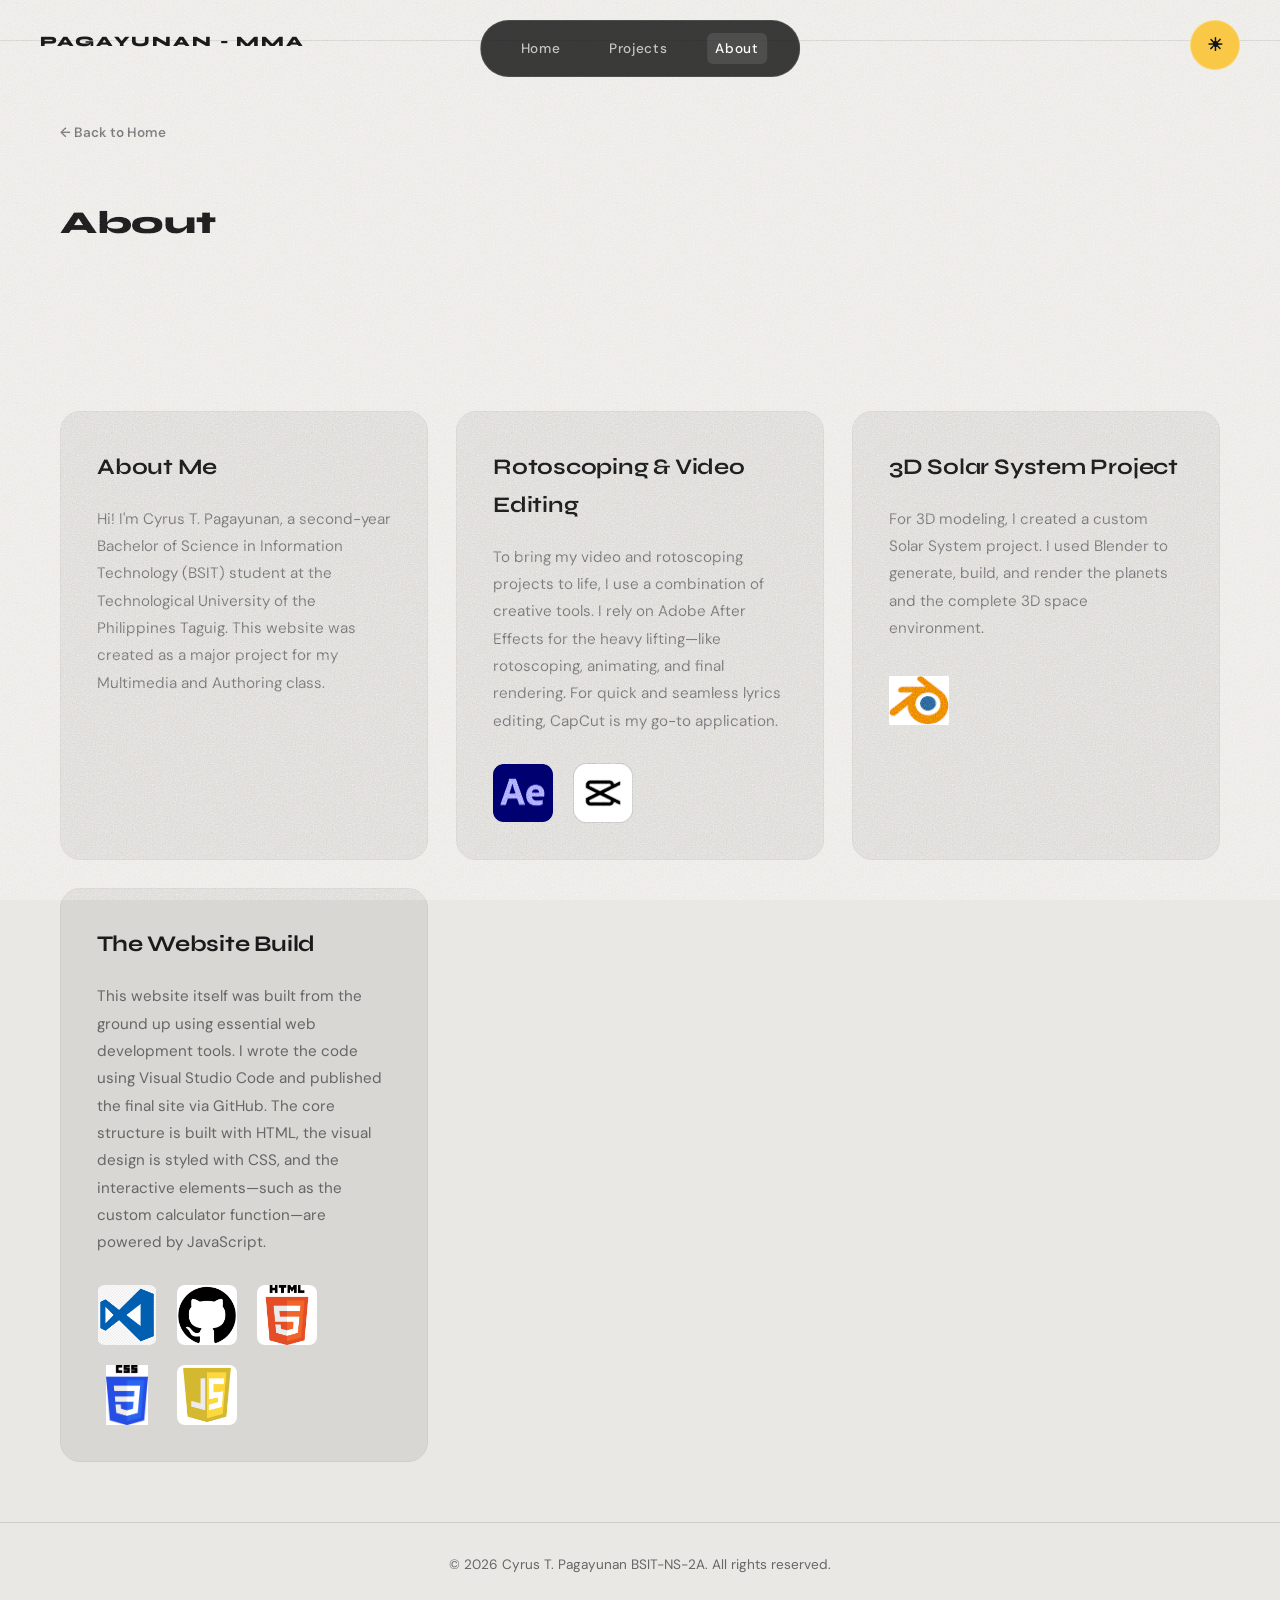
==== commit 16683a8a: "completed" ====
--- a/about.html
+++ b/about.html
@@ -21,12 +21,65 @@
   </nav>
 
   <!-- ABOUT HERO -->
-  <section class="about">
+  <section class="about-hero">
     <a href="index.html" class="back-link">← Back to Home</a>
     <h2 class="section-title">About</h2>
-    <div class="about-content">
-      <p>Hi! I'm Cyrus T. Pagayunan</p>
-      <p style="margin-top: 20px;">A Second Year BSIT Student at the Technological University of the Philippines Taguig</p>
+  </section>
+
+  <!-- ABOUT SECTIONS -->
+  <section class="about-sections">
+    <!-- Section 1: About Me -->
+    <div class="about-card">
+      <h3 class="about-card-title">About Me</h3>
+      <p class="about-card-text">Hi! I'm Cyrus T. Pagayunan, a second-year Bachelor of Science in Information Technology (BSIT) student at the Technological University of the Philippines Taguig. This website was created as a major project for my Multimedia and Authoring class.</p>
+    </div>
+
+    <!-- Section 2: Rotoscoping & Video Editing -->
+    <div class="about-card">
+      <h3 class="about-card-title">Rotoscoping & Video Editing</h3>
+      <p class="about-card-text">To bring my video and rotoscoping projects to life, I use a combination of creative tools. I rely on Adobe After Effects for the heavy lifting—like rotoscoping, animating, and final rendering. For quick and seamless lyrics editing, CapCut is my go-to application.</p>
+      <div class="tools-grid-about">
+        <div class="tool-logo">
+          <img src="images/ae.png" alt="Adobe After Effects" title="Adobe After Effects">
+        </div>
+        <div class="tool-logo">
+          <img src="images/capcut_icon.png" alt="CapCut" title="CapCut">
+        </div>
+      </div>
+    </div>
+
+    <!-- Section 3: 3D Solar System Project -->
+    <div class="about-card">
+      <h3 class="about-card-title">3D Solar System Project</h3>
+      <p class="about-card-text">For 3D modeling, I created a custom Solar System project. I used Blender to generate, build, and render the planets and the complete 3D space environment.</p>
+      <div class="tools-grid-about">
+        <div class="tool-logo">
+          <img src="images/blender.png" alt="Blender" title="Blender">
+        </div>
+      </div>
+    </div>
+
+    <!-- Section 4: The Website Build -->
+    <div class="about-card">
+      <h3 class="about-card-title">The Website Build</h3>
+      <p class="about-card-text">This website itself was built from the ground up using essential web development tools. I wrote the code using Visual Studio Code and published the final site via GitHub. The core structure is built with HTML, the visual design is styled with CSS, and the interactive elements—such as the custom calculator function—are powered by JavaScript.</p>
+      <div class="tools-grid-about">
+        <div class="tool-logo">
+          <img src="images/vscode.png" alt="VS Code" title="VS Code">
+        </div>
+        <div class="tool-logo">
+          <img src="images/github.png" alt="GitHub" title="GitHub">
+        </div>
+        <div class="tool-logo">
+          <img src="images/html.png" alt="HTML" title="HTML">
+        </div>
+        <div class="tool-logo">
+          <img src="images/css.png" alt="CSS" title="CSS">
+        </div>
+        <div class="tool-logo">
+          <img src="images/js.png" alt="JavaScript" title="JavaScript">
+        </div>
+      </div>
     </div>
   </section>
 
--- a/style.css
+++ b/style.css
@@ -29,6 +29,29 @@
   to {
     opacity: 1;
     transform: translateY(0);
+  }
+}
+
+@keyframes cardSlideIn {
+  from {
+    opacity: 0;
+    transform: translateY(20px);
+  }
+  to {
+    opacity: 1;
+    transform: translateY(0);
+  }
+}
+
+@keyframes logoFloat {
+  0% {
+    transform: translateY(0px);
+  }
+  50% {
+    transform: translateY(-4px);
+  }
+  100% {
+    transform: translateY(0px);
   }
 }
 
@@ -185,8 +208,16 @@
   color: #BCCAD6;
 }
 
+body.dark .step-text {
+  color: #E5E7EB;
+}
+
 body.dark .step-text img {
   border-color: rgba(255, 255, 255, 0.12);
+}
+
+body.dark .step-item:hover .step-text {
+  background: rgba(66, 120, 255, 0.06);
 }
 
 body.dark .planet-meta .meta-item {
@@ -280,6 +311,32 @@
 body.dark .card-thumb-placeholder,
 body.dark .back-link,
 body.dark .hero-sub {
+  color: #FFFFFF;
+}
+
+body.dark .overview-section {
+  background: #141A24;
+  border-color: rgba(255, 255, 255, 0.08);
+  box-shadow: 0 2px 8px rgba(0, 0, 0, 0.2);
+}
+
+body.dark .overview-section:hover {
+  box-shadow: 0 12px 32px rgba(0, 0, 0, 0.4);
+}
+
+body.dark .overview-section h2 {
+  color: #FFFFFF;
+}
+
+body.dark .overview-section p {
+  color: #E5E7EB;
+}
+
+body.dark .tools-grid .tool-item h4 {
+  color: #BCCAD6;
+}
+
+body.dark .tools-grid .tool-item p {
   color: #E5E7EB;
 }
 
@@ -820,7 +877,7 @@
 }
 
 .orbit-stage {
-  padding: 40px 20px 0;
+  padding: 20px 20px 0;
 }
 
 .orbit-placeholder {
@@ -861,11 +918,22 @@
 }
 
 .overview-section {
-  padding: 60px 24px;
+  padding: 60px 40px;
   width: 100%;
   max-width: none;
-  margin: 0 auto;
-  border-bottom: 1px solid rgba(26, 26, 26, 0.1);
+  margin: 40px 0 60px 0;
+  background: #F4F2EE;
+  border-radius: 0;
+  border: none;
+  border-top: 1px solid rgba(26, 26, 26, 0.08);
+  border-bottom: 1px solid rgba(26, 26, 26, 0.08);
+  box-shadow: 0 2px 8px rgba(26, 26, 26, 0.04);
+  transition: all 0.4s cubic-bezier(0.4, 0, 0.2, 1);
+}
+
+.overview-section:hover {
+  box-shadow: 0 12px 32px rgba(26, 26, 26, 0.12);
+  transform: none;
 }
 
 .overview-section h2 {
@@ -873,14 +941,36 @@
   font-weight: 800;
   font-family: 'Syne', sans-serif;
   color: #1A1A1A;
-  margin-bottom: 24px;
+  margin-bottom: 32px;
 }
 
 .overview-section p {
-  margin-bottom: 24px;
-  font-size: 1.05rem;
+  margin-bottom: 16px;
+  font-size: 1rem;
   line-height: 1.8;
   color: #333;
+}
+
+.tools-grid {
+  display: grid;
+  grid-template-columns: repeat(auto-fit, minmax(200px, 1fr));
+  gap: 24px;
+  margin-top: 32px;
+}
+
+.tools-grid .tool-item h4 {
+  font-size: 0.95rem;
+  font-weight: 700;
+  margin-bottom: 8px;
+  color: #666;
+  text-transform: uppercase;
+  letter-spacing: 0.05em;
+}
+
+.tools-grid .tool-item p {
+  font-size: 0.95rem;
+  color: #333;
+  line-height: 1.6;
 }
 
 .calculator-section {
@@ -1257,18 +1347,142 @@
 }
 
 /* =============================================
-   ABOUT (index.html)
+   ABOUT (about.html)
    ============================================= */
-.about {
+.about-hero {
   padding: 80px 60px;
   border-top: 1px solid #D0CECA;
-  max-width: 700px;
-}
-
-.about-content p {
-  font-size: 1.05rem;
+  max-width: 100%;
+  display: flex;
+  flex-direction: column;
+  gap: 20px;
+}
+
+.about-hero .section-title {
+  margin-bottom: 20px;
+}
+
+.about-sections {
+  padding: 60px;
+  display: grid;
+  grid-template-columns: repeat(auto-fit, minmax(320px, 1fr));
+  gap: 28px;
+  max-width: 1400px;
+  margin: 0 auto;
+}
+
+.about-card {
+  background: #D9D7D3;
+  border: 1px solid #D0CECA;
+  border-radius: 20px;
+  padding: 36px;
+  display: flex;
+  flex-direction: column;
+  gap: 20px;
+  position: relative;
+  overflow: hidden;
+  transition: transform 0.3s ease, box-shadow 0.3s ease, border-color 0.3s ease;
+  cursor: pointer;
+  animation: cardSlideIn 0.5s ease-out forwards;
+}
+
+.about-card:nth-child(1) { animation-delay: 0.1s; }
+.about-card:nth-child(2) { animation-delay: 0.2s; }
+.about-card:nth-child(3) { animation-delay: 0.3s; }
+.about-card:nth-child(4) { animation-delay: 0.4s; }
+
+.about-card::before {
+  content: '';
+  position: absolute;
+  inset: 0;
+  border-radius: inherit;
+  box-shadow: inset 0 0 0 rgba(255, 255, 255, 0);
+  opacity: 0;
+  transition: opacity 0.3s ease;
+  pointer-events: none;
+}
+
+.about-card:hover {
+  transform: translateY(-8px);
+  border-color: #1A1A1A;
+  box-shadow: 0 28px 60px rgba(26, 26, 26, 0.14), 0 0 42px rgba(66, 120, 255, 0.18);
+}
+
+.about-card:hover::before {
+  opacity: 1;
+  box-shadow: inset 0 0 120px rgba(66, 120, 255, 0.08);
+}
+
+.about-card-title {
+  font-family: 'Syne', sans-serif;
+  font-size: 1.4rem;
+  font-weight: 700;
+  color: #1A1A1A;
+  letter-spacing: -0.01em;
+  margin: 0;
+}
+
+.about-card-text {
+  font-size: 0.95rem;
   color: #666666;
-  line-height: 1.9;
+  line-height: 1.8;
+  margin: 0;
+}
+
+.tools-grid-about {
+  display: flex;
+  flex-wrap: wrap;
+  gap: 20px;
+  justify-content: flex-start;
+  margin-top: 8px;
+}
+
+.tool-logo {
+  width: 60px;
+  height: 60px;
+  display: flex;
+  align-items: center;
+  justify-content: center;
+  cursor: pointer;
+  transition: transform 0.3s ease, filter 0.3s ease;
+  flex-shrink: 0;
+}
+
+.tool-logo img {
+  width: 100%;
+  height: 100%;
+  object-fit: contain;
+  border-radius: 8px;
+  transition: transform 0.3s ease, box-shadow 0.3s ease, filter 0.3s ease;
+}
+
+.tool-logo:hover img {
+  transform: scale(1.15);
+  box-shadow: 0 8px 24px rgba(66, 120, 255, 0.28), 0 0 20px rgba(249, 200, 70, 0.15);
+  filter: brightness(1.1);
+  animation: logoFloat 0.6s ease-in-out;
+}
+
+/* Dark mode about styles */
+body.dark .about-hero {
+  border-top-color: rgba(255, 255, 255, 0.08);
+}
+
+body.dark .about-card {
+  background: #141A24;
+  border-color: rgba(255, 255, 255, 0.08);
+}
+
+body.dark .about-card:hover {
+  border-color: #FFFFFF;
+}
+
+body.dark .about-card-title {
+  color: #F4F7FB;
+}
+
+body.dark .about-card-text {
+  color: #E5E7EB;
 }
 
 /* =============================================
@@ -1344,19 +1558,15 @@
   color: #1A1A1A;
 }
 
-.disclaimer {
-  font-size: 0.8rem;
-  color: #666666;
-  font-style: italic;
-  margin-top: 12px;
-}
-
 /* =============================================
    VIDEO SECTION
    ============================================= */
 .video-section {
   padding: 60px;
   border-bottom: 1px solid #D0CECA;
+  display: flex;
+  flex-direction: column;
+  align-items: center;
 }
 
 .video-wrapper {
@@ -1367,6 +1577,7 @@
   overflow: hidden;
   background: #CFC8C0;
   max-width: 900px;
+  width: 100%;
 }
 
 .video-wrapper iframe {
@@ -1377,37 +1588,12 @@
   border-radius: 12px;
 }
 
-.video-placeholder {
-  position: absolute;
-  top: 0; left: 0;
-  width: 100%; height: 100%;
-  display: flex;
-  align-items: center;
-  justify-content: center;
-  background: #CFC8C0;
-  border: 2px dashed #D0CECA;
-  border-radius: 12px;
-  font-size: 1.1rem;
+.disclaimer {
+  font-size: 0.8rem;
   color: #666666;
-}
-
-.video-placeholder p {
-  margin: 0;
-}
-
-/* =============================================
-   STEPS SECTION
-   ============================================= */
-.steps-section {
-  padding: 80px 60px;
-  border-bottom: 1px solid #D0CECA;
-}
-
-.steps-list {
-  display: flex;
-  flex-direction: column;
-  gap: 60px;
-  max-width: 860px;
+  font-style: italic;
+  margin-top: 16px;
+  text-align: center;
 }
 
 .step-item {
@@ -1415,6 +1601,7 @@
   grid-template-columns: 60px 1fr;
   gap: 24px;
   align-items: start;
+  cursor: pointer;
 }
 
 .step-num {
@@ -1426,18 +1613,52 @@
   user-select: none;
 }
 
+.step-text {
+  position: relative;
+  padding: 20px;
+  border-radius: 12px;
+  transition: transform 0.25s ease, box-shadow 0.25s ease, background 0.25s ease;
+  background: transparent;
+  overflow: hidden;
+}
+
+.step-text::before {
+  content: '';
+  position: absolute;
+  inset: 0;
+  border-radius: inherit;
+  background: radial-gradient(circle at top, rgba(66, 120, 255, 0.16), transparent 45%);
+  opacity: 0;
+  transition: opacity 0.25s ease;
+  pointer-events: none;
+}
+
+.step-item:hover .step-text {
+  transform: translateY(-4px);
+  box-shadow: 0 20px 50px rgba(25, 25, 25, 0.1), 0 0 35px rgba(66, 120, 255, 0.12);
+  background: rgba(66, 120, 255, 0.03);
+}
+
+.step-item:hover .step-text::before {
+  opacity: 1;
+}
+
 .step-text h3 {
   font-family: 'Syne', sans-serif;
   font-size: 1.1rem;
   font-weight: 700;
   margin-bottom: 8px;
   color: #1A1A1A;
+  position: relative;
+  z-index: 1;
 }
 
 .step-text p {
   color: #666666;
   font-size: 0.95rem;
   margin-bottom: 16px;
+  position: relative;
+  z-index: 1;
 }
 
 .step-text img {
@@ -1445,6 +1666,15 @@
   max-width: 600px;
   border: 1px solid #D0CECA;
   border-radius: 12px;
+  position: relative;
+  z-index: 1;
+}
+
+.step-text iframe {
+  width: 100%;
+  border-radius: 8px;
+  position: relative;
+  z-index: 1;
 }
 
 /* =============================================
@@ -1522,11 +1752,12 @@
 @media (max-width: 768px) {
   .navbar { padding: 16px 24px; }
   .nav-links { gap: 20px; }
-  .hero, .projects, .about, .footer,
+  .hero, .projects, .about, .about-hero, .about-sections, .footer,
   .project-hero, .video-section,
   .steps-section, .progress-section { padding-left: 24px; padding-right: 24px; }
   .step-item { grid-template-columns: 40px 1fr; }
   .step-num { font-size: 2rem; }
+  .about-sections { grid-template-columns: 1fr; }
 }
 
 /* =============================================
@@ -1575,4 +1806,393 @@
   text-transform: uppercase;
   color: #1A1A1A;
   opacity: 0.8;
+}
+
+/* =============================================
+   CAROUSEL (Steps Section)
+   ============================================= */
+.steps-carousel {
+  display: flex;
+  align-items: center;
+  justify-content: center;
+  gap: 28px;
+  max-width: 1000px;
+  margin: 0 auto;
+}
+
+.carousel-arrow {
+  flex-shrink: 0;
+  width: 50px;
+  height: 50px;
+  border-radius: 50%;
+  border: 2px solid #D0CECA;
+  background: transparent;
+  color: #1A1A1A;
+  font-size: 1.3rem;
+  cursor: pointer;
+  transition: all 0.25s ease;
+  display: flex;
+  align-items: center;
+  justify-content: center;
+  font-weight: 700;
+}
+
+.carousel-arrow:hover {
+  background: #1A1A1A;
+  color: #EAE8E4;
+  transform: scale(1.1);
+  box-shadow: 0 8px 24px rgba(26, 26, 26, 0.15);
+}
+
+.carousel-container {
+  flex: 1;
+  max-width: 700px;
+}
+
+.step-counter {
+  font-family: 'Syne', sans-serif;
+  font-size: 0.85rem;
+  letter-spacing: 0.15em;
+  text-transform: uppercase;
+  color: #666666;
+  margin-bottom: 16px;
+  font-weight: 600;
+}
+
+.step-counter span {
+  font-size: 1.2rem;
+  color: #1A1A1A;
+  font-weight: 800;
+}
+
+.carousel-viewport {
+  overflow: hidden;
+  border-radius: 16px;
+  height: 600px;
+  position: relative;
+}
+
+.steps-track {
+  display: flex;
+  flex-direction: column;
+  transition: transform 0.5s cubic-bezier(0.4, 0, 0.2, 1);
+  height: 100%;
+}
+
+.step-card {
+  flex: 0 0 100%;
+  min-height: 100%;
+  padding: 32px;
+  background: #F4F2EE;
+  border: 1px solid rgba(26, 26, 26, 0.08);
+  border-radius: 16px;
+  animation: slideUp 0.5s cubic-bezier(0.4, 0, 0.2, 1);
+  display: flex;
+  flex-direction: column;
+  justify-content: flex-start;
+}
+
+@keyframes slideUp {
+  from {
+    opacity: 0;
+    transform: translateY(20px);
+  }
+  to {
+    opacity: 1;
+    transform: translateY(0);
+  }
+}
+
+.step-card h3 {
+  font-family: 'Syne', sans-serif;
+  font-size: 1.3rem;
+  font-weight: 700;
+  margin-bottom: 12px;
+  color: #1A1A1A;
+}
+
+.step-card p {
+  color: #666666;
+  font-size: 0.95rem;
+  margin-bottom: 20px;
+  line-height: 1.6;
+}
+
+.step-card img {
+  width: 100%;
+  border-radius: 12px;
+  border: 1px solid #D0CECA;
+  margin-top: 16px;
+}
+
+.step-card iframe {
+  width: 100%;
+  border-radius: 12px;
+  margin-top: 16px;
+  display: block;
+}
+
+body.dark .carousel-arrow {
+  border-color: rgba(255, 255, 255, 0.2);
+  color: #E5E7EB;
+}
+
+body.dark .carousel-arrow:hover {
+  background: #E5E7EB;
+  color: #0D1117;
+}
+
+body.dark .step-counter {
+  color: #8B96A4;
+}
+
+body.dark .step-counter span {
+  color: #E5E7EB;
+}
+
+body.dark .step-card {
+  background: #141A24;
+  border-color: rgba(255, 255, 255, 0.08);
+}
+
+body.dark .step-card h3 {
+  color: #E5E7EB;
+}
+
+body.dark .step-card p {
+  color: #8B96A4;
+}
+
+body.dark .step-card img {
+  border-color: rgba(255, 255, 255, 0.1);
+}
+
+/* =============================================
+   EXPLORE MORE PROJECTS
+   ============================================= */
+.explore-section {
+  padding: 40px 60px;
+  background: linear-gradient(135deg, #1A1A1A 0%, #2A2A2A 100%);
+  text-align: center;
+  border-radius: 16px;
+  margin: 0 60px 60px;
+}
+
+.explore-section h2 {
+  font-family: 'Syne', sans-serif;
+  font-size: 1.6rem;
+  font-weight: 800;
+  color: #EAE8E4;
+  margin-bottom: 8px;
+}
+
+.explore-section p {
+  font-size: 0.9rem;
+  color: #BCCAD6;
+  max-width: 500px;
+  margin: 0 auto 20px;
+}
+
+.explore-buttons {
+  display: flex;
+  justify-content: center;
+  gap: 12px;
+  flex-wrap: wrap;
+}
+
+.explore-btn {
+  display: inline-flex;
+  align-items: center;
+  gap: 8px;
+  padding: 10px 24px;
+  border-radius: 100px;
+  font-family: 'Syne', sans-serif;
+  font-weight: 700;
+  font-size: 0.85rem;
+  letter-spacing: 0.08em;
+  transition: all 0.25s ease;
+  text-decoration: none;
+}
+
+.explore-primary {
+  background: #EAE8E4;
+  color: #1A1A1A;
+  border: 2px solid #EAE8E4;
+}
+
+.explore-primary:hover {
+  transform: translateY(-3px);
+  box-shadow: 0 12px 30px rgba(234, 232, 228, 0.25);
+  background: #F4F2EE;
+}
+
+.explore-secondary {
+  background: transparent;
+  color: #EAE8E4;
+  border: 2px solid #D0CECA;
+}
+
+.explore-secondary:hover {
+  background: rgba(234, 232, 228, 0.1);
+  border-color: #EAE8E4;
+  transform: translateY(-3px);
+}
+
+body.dark .explore-section {
+  background: linear-gradient(135deg, #1A1A1A 0%, #2A2A2A 100%);
+}
+
+body.dark .explore-section h2 {
+  color: #EAE8E4;
+}
+
+body.dark .explore-section p {
+  color: #BCCAD6;
+}
+
+/* =============================================
+   DOWNLOAD SECTION (solarsystem.html)
+   ============================================= */
+.download-section {
+  padding: 40px 60px;
+  background: linear-gradient(135deg, #1A1A1A 0%, #2A2A2A 100%);
+  text-align: center;
+  border-radius: 16px;
+  margin: 0 60px 60px;
+}
+
+.download-section h2 {
+  font-family: 'Syne', sans-serif;
+  font-size: 1.6rem;
+  font-weight: 800;
+  color: #EAE8E4;
+  margin-bottom: 8px;
+}
+
+.download-section p {
+  font-size: 0.9rem;
+  color: #BCCAD6;
+  max-width: 500px;
+  margin: 0 auto 20px;
+}
+
+.download-buttons {
+  display: flex;
+  justify-content: center;
+  gap: 12px;
+  flex-wrap: wrap;
+}
+
+.download-btn {
+  display: inline-flex;
+  align-items: center;
+  gap: 8px;
+  padding: 10px 24px;
+  border-radius: 100px;
+  font-family: 'Syne', sans-serif;
+  font-weight: 700;
+  font-size: 0.85rem;
+  letter-spacing: 0.08em;
+  transition: all 0.25s ease;
+  text-decoration: none;
+  border: none;
+  cursor: pointer;
+}
+
+.download-primary {
+  background: #EAE8E4;
+  color: #1A1A1A;
+  border: 2px solid #EAE8E4;
+}
+
+.download-primary:hover {
+  transform: translateY(-3px);
+  box-shadow: 0 12px 30px rgba(234, 232, 228, 0.25);
+  background: #F4F2EE;
+}
+
+.download-secondary {
+  background: transparent;
+  color: #EAE8E4;
+  border: 2px solid #D0CECA;
+}
+
+.download-secondary:hover {
+  background: rgba(234, 232, 228, 0.1);
+  border-color: #EAE8E4;
+  transform: translateY(-3px);
+}
+
+body.dark .download-section {
+  background: linear-gradient(135deg, #1A1A1A 0%, #2A2A2A 100%);
+}
+
+body.dark .download-section h2 {
+  color: #EAE8E4;
+}
+
+body.dark .download-section p {
+  color: #BCCAD6;
+}
+
+@media (max-width: 768px) {
+  .download-section {
+    padding: 30px 24px;
+    margin: 0 24px 60px;
+  }
+
+  .download-section h2 {
+    font-size: 1.2rem;
+  }
+
+  .download-section p {
+    font-size: 0.8rem;
+  }
+
+  .download-buttons {
+    gap: 8px;
+  }
+
+  .download-btn {
+    padding: 8px 18px;
+    font-size: 0.75rem;
+  }
+}
+
+@media (max-width: 768px) {
+  .explore-section {
+    padding: 30px 24px;
+    margin: 0 24px 60px;
+  }
+
+  .explore-section h2 {
+    font-size: 1.2rem;
+  }
+
+  .explore-section p {
+    font-size: 0.8rem;
+  }
+
+  .explore-buttons {
+    gap: 8px;
+  }
+
+  .explore-btn {
+    padding: 8px 18px;
+    font-size: 0.75rem;
+  }
+
+  .steps-carousel {
+    gap: 16px;
+  }
+
+  .carousel-arrow {
+    width: 40px;
+    height: 40px;
+    font-size: 1rem;
+  }
+
+  .carousel-viewport {
+    height: 500px;
+  }
 }
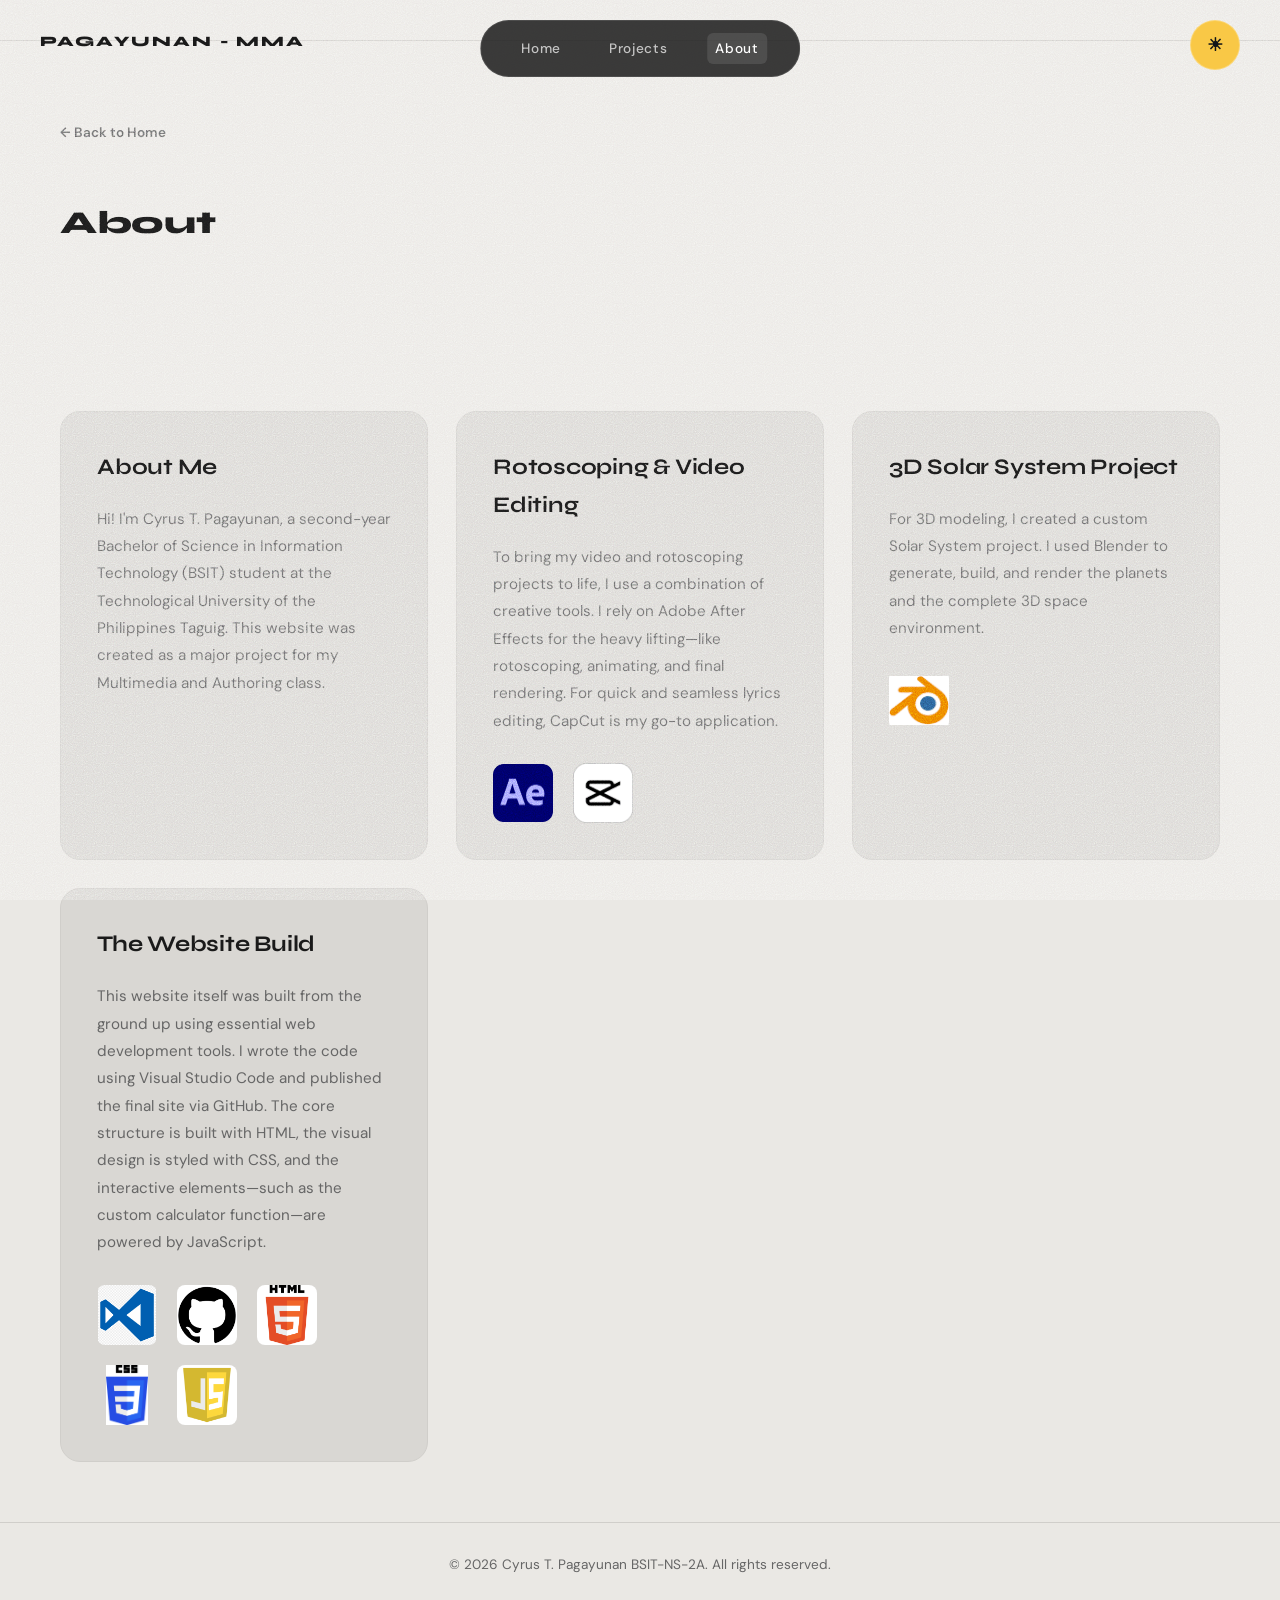
==== commit 26307703: "validated" ====
--- a/about.html
+++ b/about.html
@@ -5,7 +5,7 @@
   <meta name="viewport" content="width=device-width, initial-scale=1.0">
   <title>About | Pagayunan - MMA</title>
   <link rel="stylesheet" href="style.css">
-  <link href="https://fonts.googleapis.com/css2?family=Syne:wght@400;600;700;800&family=DM+Sans:ital,wght@0,300;0,400;0,500;1,300&display=swap" rel="stylesheet">
+  <link href="https://fonts.googleapis.com/css2?family=Syne:wght@400;600;700;800&amp;family=DM+Sans:ital,wght@0,300;0,400;0,500;1,300&amp;display=swap" rel="stylesheet">
 </head>
 <body id="top">
 
@@ -36,7 +36,7 @@
 
     <!-- Section 2: Rotoscoping & Video Editing -->
     <div class="about-card">
-      <h3 class="about-card-title">Rotoscoping & Video Editing</h3>
+      <h3 class="about-card-title">Rotoscoping &amp; Video Editing</h3>
       <p class="about-card-text">To bring my video and rotoscoping projects to life, I use a combination of creative tools. I rely on Adobe After Effects for the heavy lifting—like rotoscoping, animating, and final rendering. For quick and seamless lyrics editing, CapCut is my go-to application.</p>
       <div class="tools-grid-about">
         <div class="tool-logo">
--- a/style.css
+++ b/style.css
@@ -1710,7 +1710,7 @@
 
 .week-btn.active {
   background: #1A1A1A;
-  border-color: #1A1A1A;
+  border-color: transparent;
   color: #EAE8E4;
   font-weight: 600;
 }
@@ -2017,7 +2017,7 @@
 .explore-primary {
   background: #EAE8E4;
   color: #1A1A1A;
-  border: 2px solid #EAE8E4;
+  border: 2px solid transparent;
 }
 
 .explore-primary:hover {
@@ -2102,7 +2102,7 @@
 .download-primary {
   background: #EAE8E4;
   color: #1A1A1A;
-  border: 2px solid #EAE8E4;
+  border: 2px solid transparent;
 }
 
 .download-primary:hover {
@@ -2195,4 +2195,4 @@
   .carousel-viewport {
     height: 500px;
   }
-}+}
